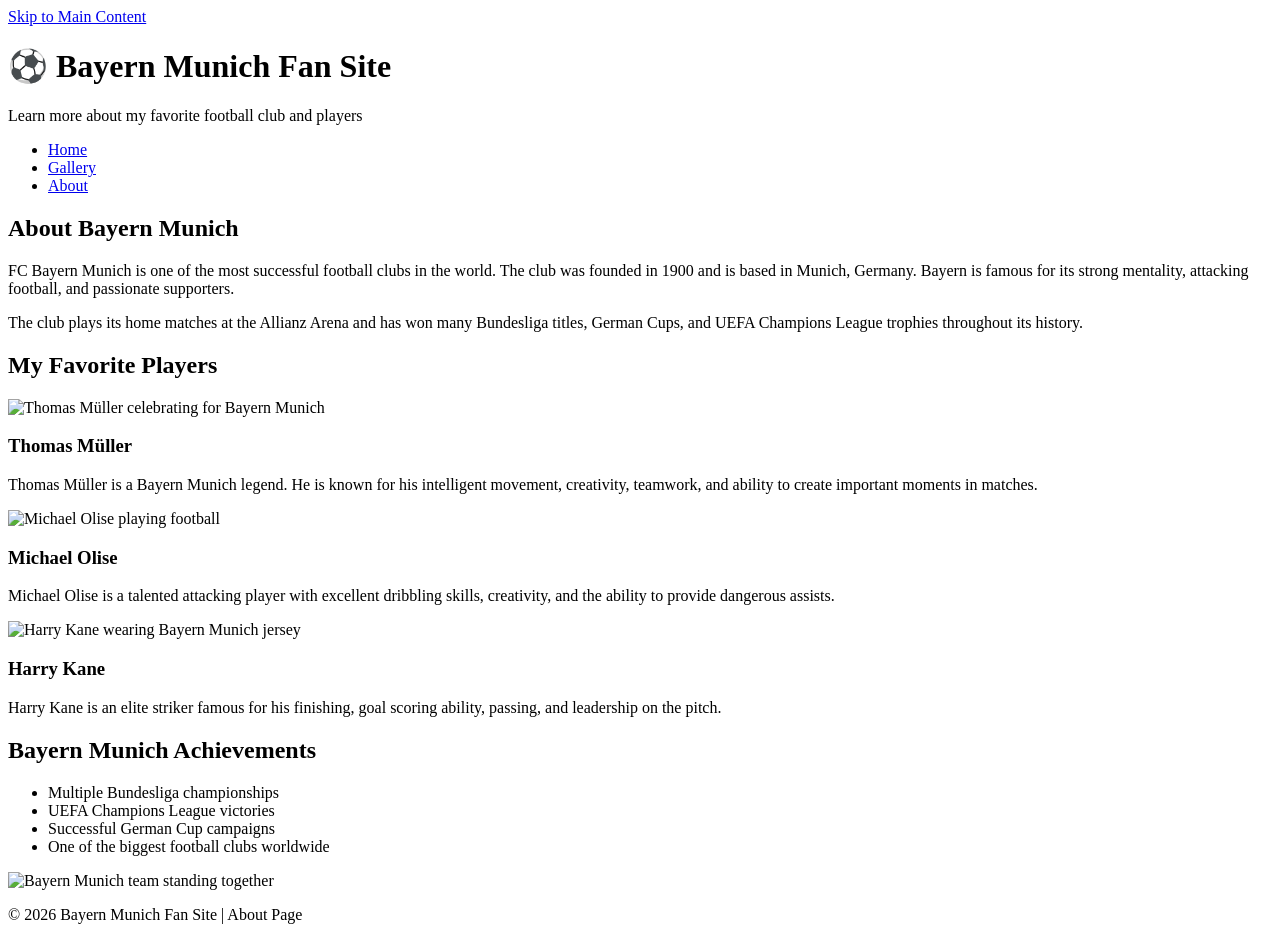
==== about.html @ 3b856f10 "Add files via upload" ====
<!DOCTYPE html>
<html lang="en">

<head>
    <meta charset="UTF-8">
    <meta name="viewport" content="width=device-width, initial-scale=1.0">
    <title>About | Bayern Munich Fan Site</title>

    <link rel="stylesheet" href="css/style.css">
</head>

<body>

    <!-- Skip to Main Content -->
    <a href="#main-content" class="skip-link">
        Skip to Main Content
    </a>


    <!-- Header -->
    <header>

        <h1>⚽ Bayern Munich Fan Site</h1>

        <p>
            Learn more about my favorite football club and players
        </p>


        <!-- Navigation -->
        <nav>

            <ul>

                <li>
                    <a href="index.html">Home</a>
                </li>

                <li>
                    <a href="gallery.html">Gallery</a>
                </li>

                <li>
                    <a href="about.html" class="active">About</a>
                </li>

            </ul>

        </nav>

    </header>


    <!-- Main Content -->
    <main id="main-content">


        <!-- About Club -->
        <section class="about">

            <h2>About Bayern Munich</h2>

            <p>
                FC Bayern Munich is one of the most successful football clubs
                in the world. The club was founded in 1900 and is based in
                Munich, Germany. Bayern is famous for its strong mentality,
                attacking football, and passionate supporters.
            </p>

            <p>
                The club plays its home matches at the Allianz Arena and has won
                many Bundesliga titles, German Cups, and UEFA Champions League
                trophies throughout its history.
            </p>

        </section>


        <!-- Favorite Players -->
        <section>

            <h2>My Favorite Players</h2>


            <div class="players">


                <article class="player-card">

                    <img src="images/muller.jpg"
                         alt="Thomas Müller celebrating for Bayern Munich">

                    <h3>Thomas Müller</h3>

                    <p>
                        Thomas Müller is a Bayern Munich legend. He is known
                        for his intelligent movement, creativity, teamwork,
                        and ability to create important moments in matches.
                    </p>

                </article>



                <article class="player-card">

                    <img src="images/olise.jpg"
                         alt="Michael Olise playing football">

                    <h3>Michael Olise</h3>

                    <p>
                        Michael Olise is a talented attacking player with
                        excellent dribbling skills, creativity, and the
                        ability to provide dangerous assists.
                    </p>

                </article>



                <article class="player-card">

                    <img src="images/kane.jpg"
                         alt="Harry Kane wearing Bayern Munich jersey">

                    <h3>Harry Kane</h3>

                    <p>
                        Harry Kane is an elite striker famous for his finishing,
                        goal scoring ability, passing, and leadership on the
                        pitch.
                    </p>

                </article>


            </div>


        </section>



        <!-- Achievements -->
        <section class="achievements">

            <h2>Bayern Munich Achievements</h2>


            <ul>

                <li>Multiple Bundesliga championships</li>

                <li>UEFA Champions League victories</li>

                <li>Successful German Cup campaigns</li>

                <li>One of the biggest football clubs worldwide</li>

            </ul>


        </section>



        <!-- Extra Image -->
        <section>

            <img src="images/team.jpg"
                 alt="Bayern Munich team standing together">

        </section>


    </main>



    <!-- Footer -->
    <footer>

        <p>
            © 2026 Bayern Munich Fan Site | About Page
        </p>

    </footer>


</body>

</html>
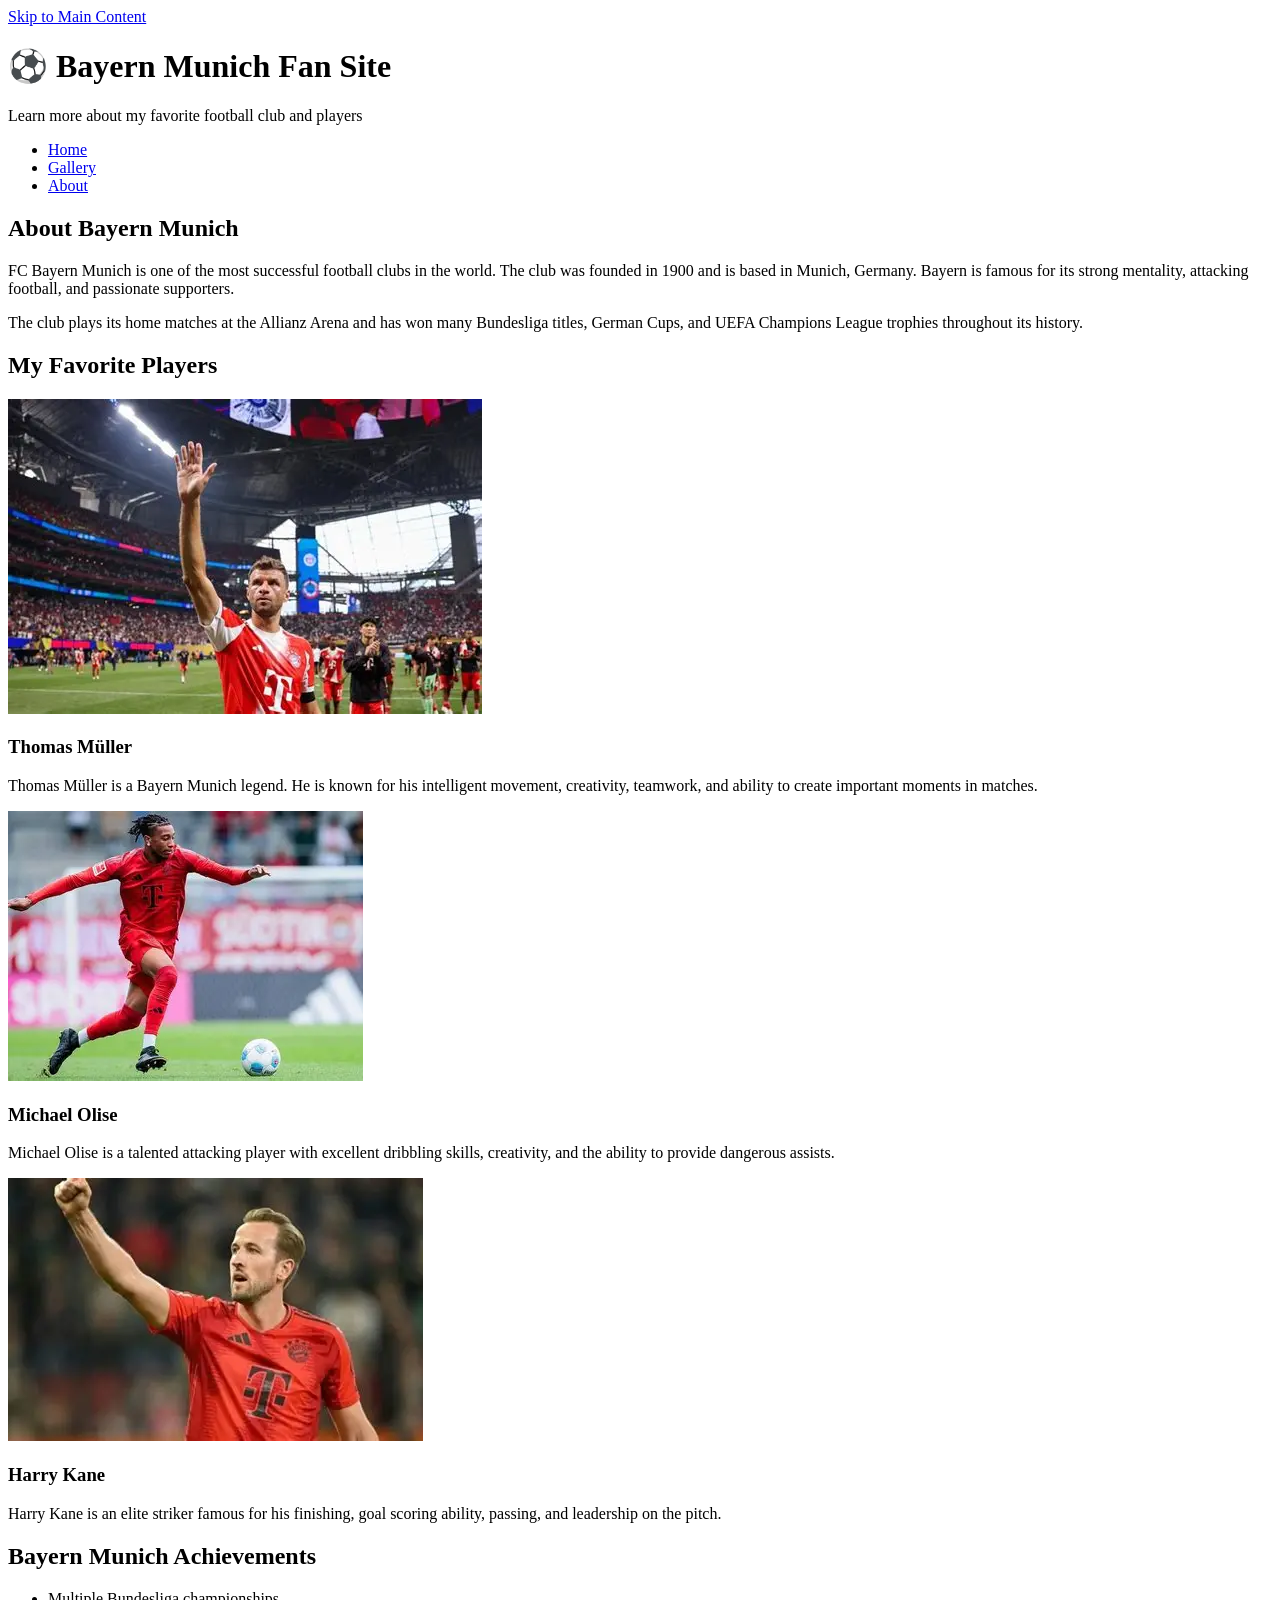
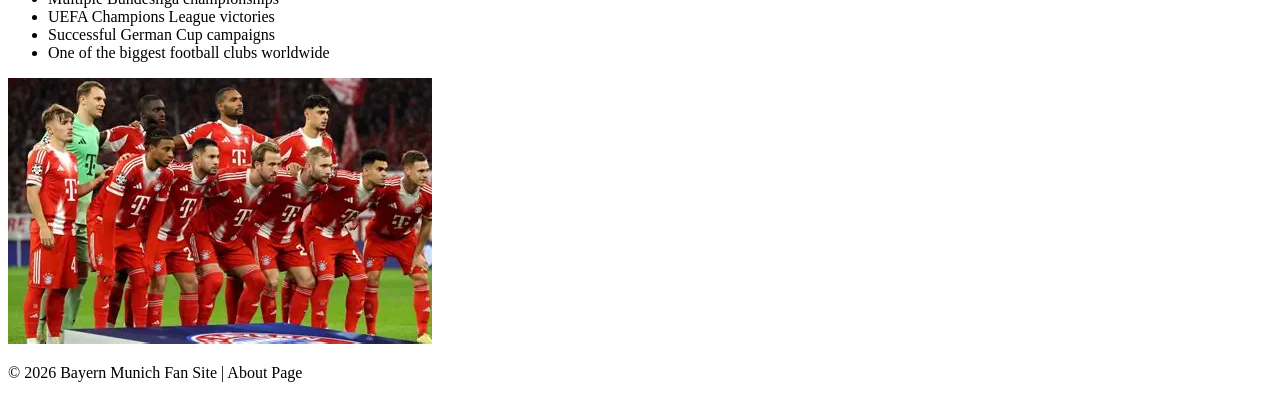
==== commit b5a3a204: "Update about.html" ====
--- a/about.html
+++ b/about.html
@@ -87,7 +87,7 @@
 
                 <article class="player-card">
 
-                    <img src="images/muller.jpg"
+                    <img src="muller.jpg"
                          alt="Thomas Müller celebrating for Bayern Munich">
 
                     <h3>Thomas Müller</h3>
@@ -104,7 +104,7 @@
 
                 <article class="player-card">
 
-                    <img src="images/olise.jpg"
+                    <img src="olise.jpg"
                          alt="Michael Olise playing football">
 
                     <h3>Michael Olise</h3>
@@ -121,7 +121,7 @@
 
                 <article class="player-card">
 
-                    <img src="images/kane.jpg"
+                    <img src="kane.jpg"
                          alt="Harry Kane wearing Bayern Munich jersey">
 
                     <h3>Harry Kane</h3>
@@ -168,7 +168,7 @@
         <!-- Extra Image -->
         <section>
 
-            <img src="images/team.jpg"
+            <img src="team.jpg"
                  alt="Bayern Munich team standing together">
 
         </section>
@@ -190,4 +190,4 @@
 
 </body>
 
-</html>+</html>
